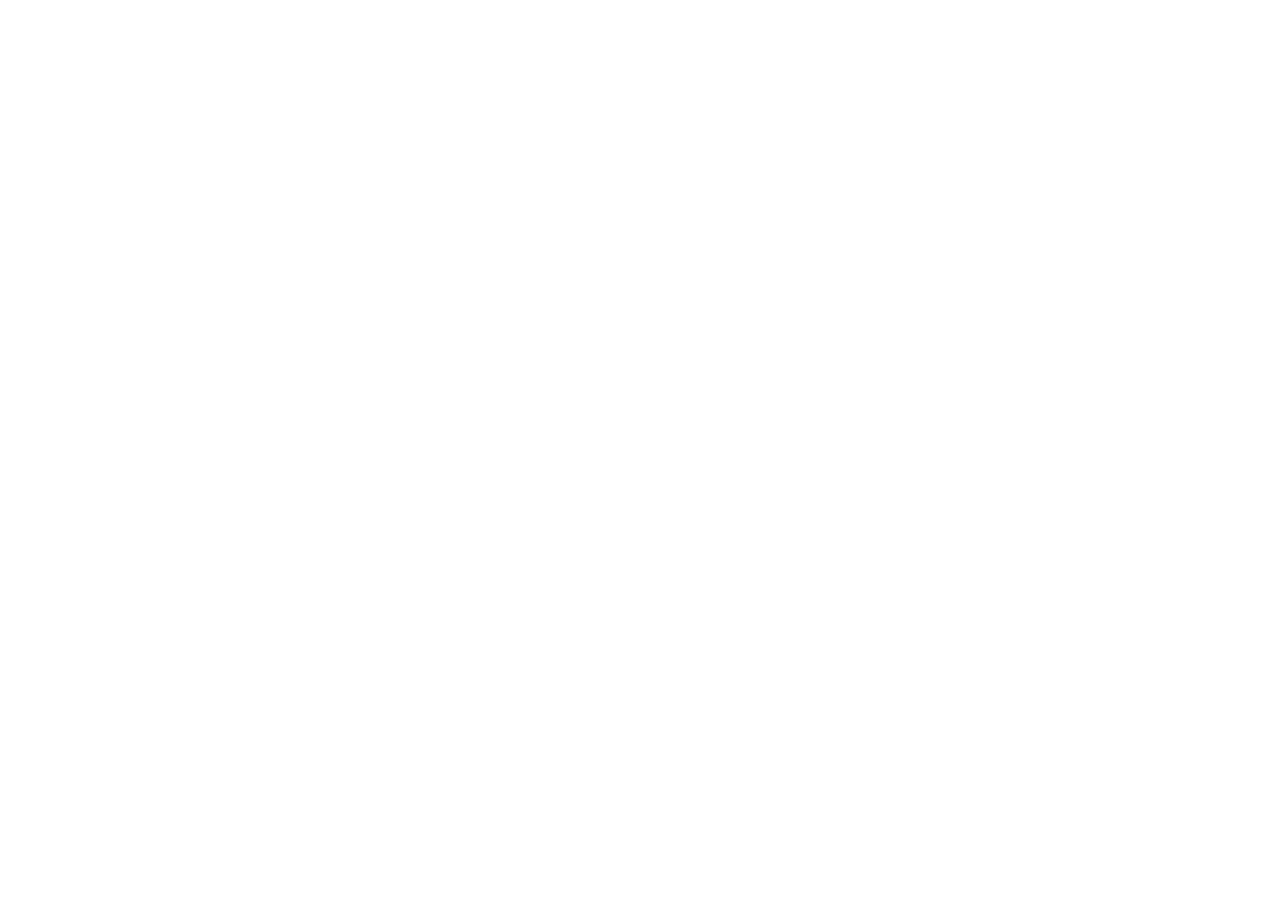
==== index.html @ cfe2674b "First commit" ====
<!DOCTYPE html>
<html lang="es"> 
  <head>
    <title>NewProject</title>
    <meta charset="utf-8">
    <meta name="viewport" content="width=device-width, initial-scale:1">
    <meta name="description" content="NewProject">
    <link rel="stylesheet" href="styles.css">
    <link rel="stylesheet" href="mobile.css" media="screen and (max-width:480px)">
  </head>
  <body>
  </body>
</html>
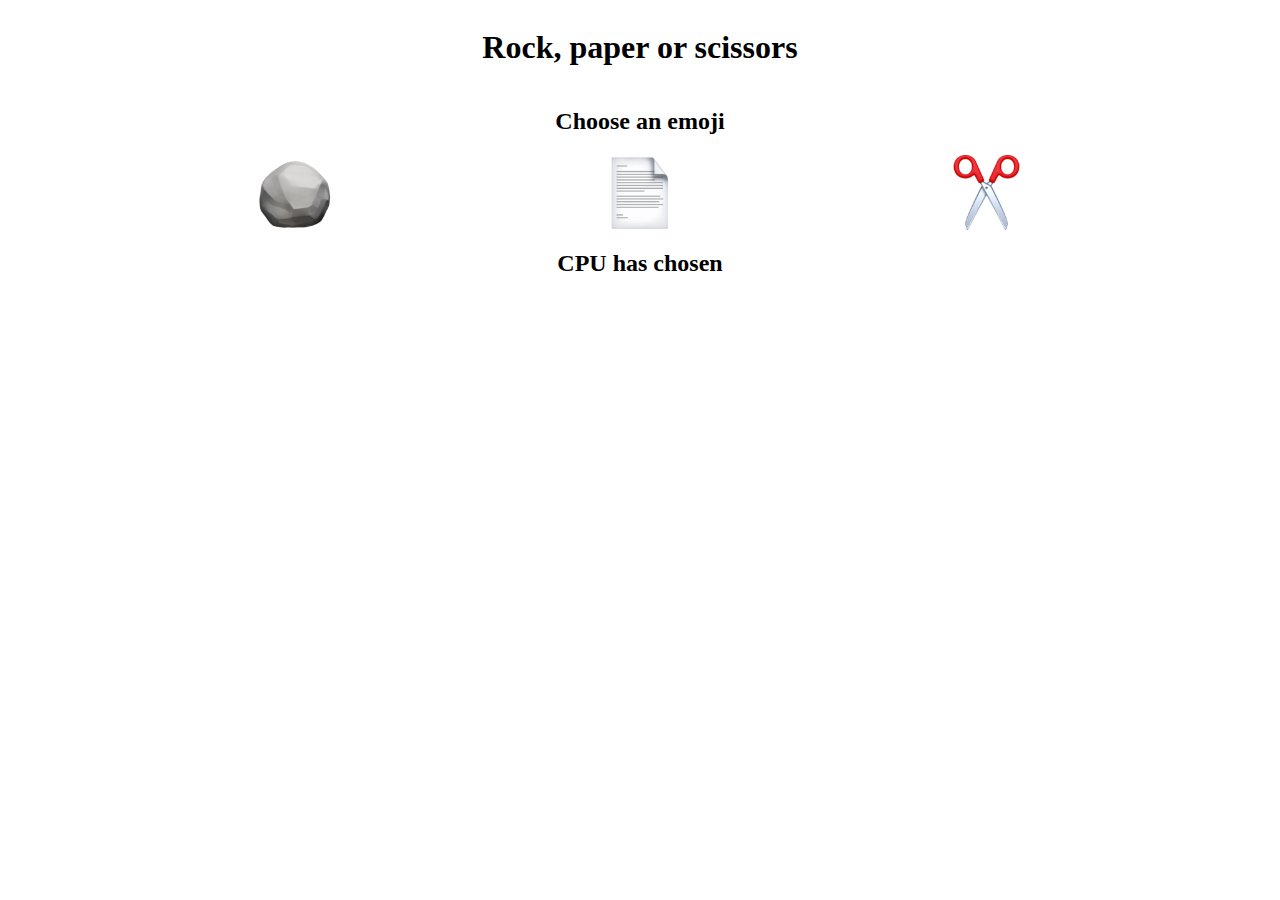
==== commit e4401137: "havent interface" ====
--- a/index.html
+++ b/index.html
@@ -1,13 +1,27 @@
 <!DOCTYPE html>
 <html lang="es"> 
   <head>
-    <title>NewProject</title>
+    <title>Rock, paper or scissors | Minigame</title>
     <meta charset="utf-8">
     <meta name="viewport" content="width=device-width, initial-scale:1">
-    <meta name="description" content="NewProject">
+    <meta name="description" content="Minigame based on popular game Rock, paper or scissors">
     <link rel="stylesheet" href="styles.css">
     <link rel="stylesheet" href="mobile.css" media="screen and (max-width:480px)">
   </head>
   <body>
+    <div class="game">
+      <div class="welcome">
+        <h1>Rock, paper or scissors</h1>
+        <h2>Choose an emoji</h2>
+      </div>
+      <div class="emojis"><img src="images/rock.png" alt="Rock"><img src="images/paper.png" alt="Paper"><img src="images/scissors.png" alt="Scissors"></div>
+      <div class="cpu">
+        <h2>CPU has chosen</h2>
+        <div class="cpu__container"><img src="" alt="" id="cpuContainer"></div>
+      </div>
+      <div class="result">
+        <h2 id="resultContainer"></h2>
+      </div>
+    </div>
   </body>
 </html>--- a/styles.css
+++ b/styles.css
@@ -0,0 +1,40 @@
+.game {
+  display: -webkit-box;
+  display: -ms-flexbox;
+  display: flex;
+  -webkit-box-orient: vertical;
+  -webkit-box-direction: normal;
+      -ms-flex-direction: column;
+          flex-direction: column;
+  -webkit-box-align: center;
+      -ms-flex-align: center;
+          align-items: center;
+}
+.game .welcome {
+  display: -webkit-box;
+  display: -ms-flexbox;
+  display: flex;
+  -webkit-box-orient: vertical;
+  -webkit-box-direction: normal;
+      -ms-flex-direction: column;
+          flex-direction: column;
+  -webkit-box-align: center;
+      -ms-flex-align: center;
+          align-items: center;
+}
+.game .emojis {
+  display: -webkit-box;
+  display: -ms-flexbox;
+  display: flex;
+  -webkit-box-pack: space-evenly;
+      -ms-flex-pack: space-evenly;
+          justify-content: space-evenly;
+  width: 100%;
+  height: 75px;
+  -o-object-fit: cover;
+     object-fit: cover;
+}
+.game .emojis img {
+  -o-object-fit: contain;
+     object-fit: contain;
+}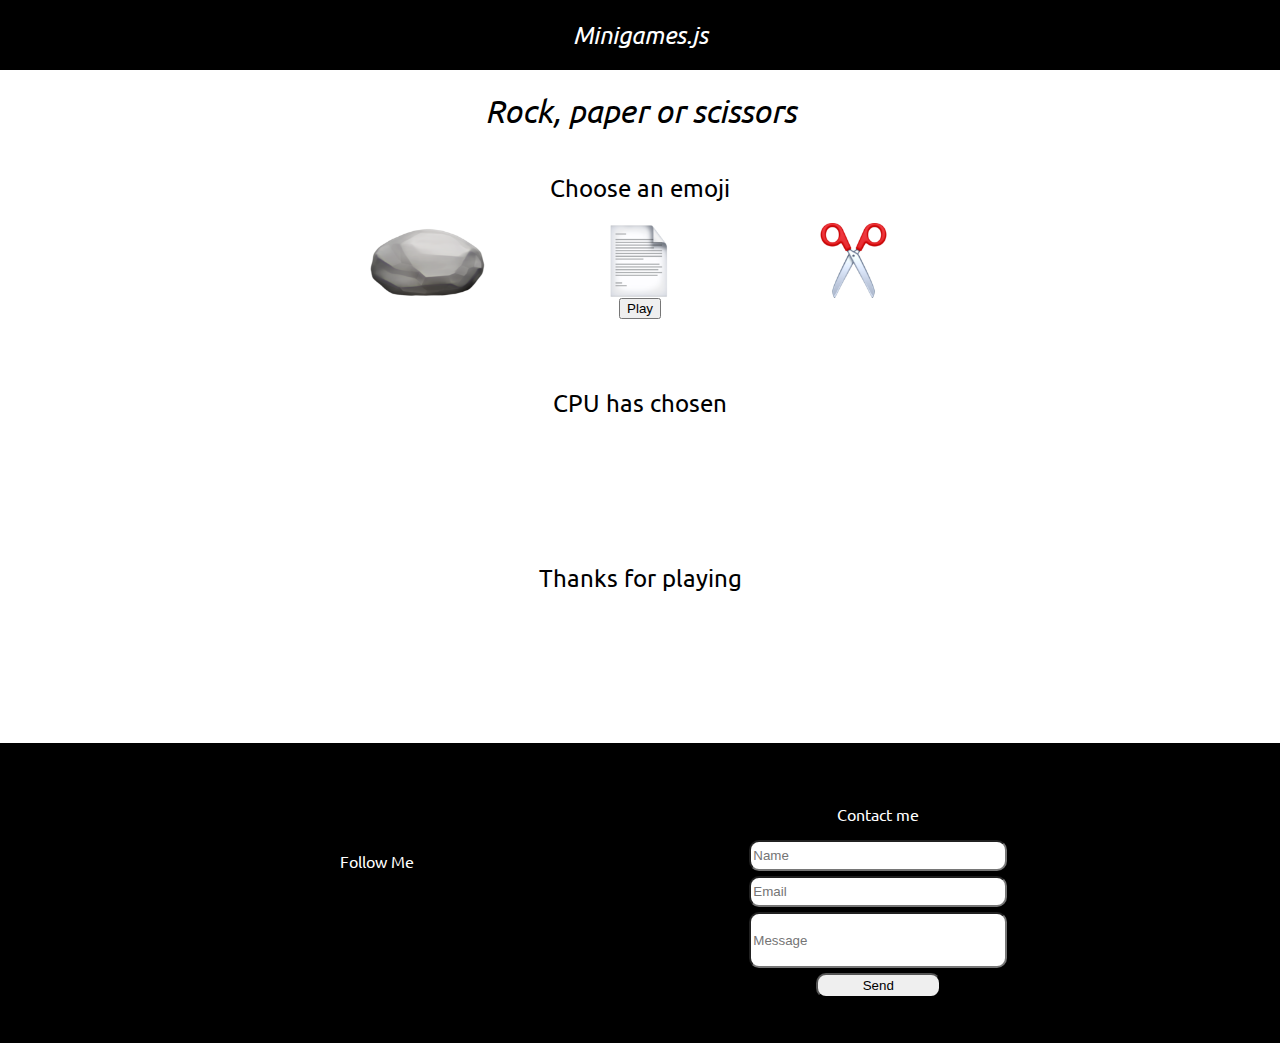
==== commit 0c6a5dfa: "medium slection system aded" ====
--- a/index.html
+++ b/index.html
@@ -9,19 +9,41 @@
     <link rel="stylesheet" href="mobile.css" media="screen and (max-width:480px)">
   </head>
   <body>
+    <header>
+      <h2>Minigames.js</h2>
+    </header>
     <div class="game">
       <div class="welcome">
         <h1>Rock, paper or scissors</h1>
         <h2>Choose an emoji</h2>
       </div>
-      <div class="emojis"><img src="images/rock.png" alt="Rock"><img src="images/paper.png" alt="Paper"><img src="images/scissors.png" alt="Scissors"></div>
+      <div class="emojis">
+        <input type="image" src="images/rock.png" value="none" id="rock"><img class="emoji" src="images/paper.png" alt="Paper" id="paper"><img class="emoji" src="images/scissors.png" alt="Scissors" id="scissors">
+      </div>
+      <button type="button">Play</button>
       <div class="cpu">
         <h2>CPU has chosen</h2>
-        <div class="cpu__container"><img src="" alt="" id="cpuContainer"></div>
+        <div class="cpu__container"><img src="" alt="" id="cpu"></div>
       </div>
       <div class="result">
-        <h2 id="resultContainer"></h2>
+        <h2 id="result"></h2>
       </div>
     </div>
+    <script src="logic.js"> </script>
+    <div class="goodbye">
+      <h2>Thanks for playing</h2>
+    </div>
+    <footer> 
+      <div class="media">
+        <p class="follow">Follow Me</p><a class="twitter" href="https://twitter.com/_Luigui___" target="blank" alt="Logo de twitter"></a><a class="github" href="https://github.com/luigui-arc" target="blank" alt="Logo de github"></a><a class="linkedin" href="https://www.linkedin.com/in/luis-rodr%C3%ADguez-7099401b6/" target="blank" alt="Logo de linkedln"></a>
+      </div>
+      <div class="contact">
+        <p>Contact me</p>
+        <input type="text" placeholder="Name">
+        <input type="email" placeholder="Email">
+        <input class="message" type="text" placeholder="Message">
+        <button>Send</button>
+      </div>
+    </footer>
   </body>
 </html>--- a/styles.css
+++ b/styles.css
@@ -1,3 +1,36 @@
+@import url("https://fonts.googleapis.com/css2?family=Ubuntu:ital,wght@0,300;0,400;0,500;1,400;1,500&display=swap");
+body {
+  margin: 0;
+  font-family: "Ubuntu";
+}
+
+h1 {
+  font-style: italic;
+  font-weight: 500;
+}
+
+h2 {
+  font-weight: 400;
+}
+
+p {
+  font-weight: 400;
+}
+
+header {
+  background-color: black;
+  color: white;
+  display: -webkit-box;
+  display: -ms-flexbox;
+  display: flex;
+  -webkit-box-pack: center;
+      -ms-flex-pack: center;
+          justify-content: center;
+  font-family: "Ubuntu", sans-serif;
+  font-weight: 500;
+  font-style: italic;
+}
+
 .game {
   display: -webkit-box;
   display: -ms-flexbox;
@@ -9,6 +42,8 @@
   -webkit-box-align: center;
       -ms-flex-align: center;
           align-items: center;
+  width: 50%;
+  margin: auto;
 }
 .game .welcome {
   display: -webkit-box;
@@ -26,15 +61,114 @@
   display: -webkit-box;
   display: -ms-flexbox;
   display: flex;
-  -webkit-box-pack: space-evenly;
-      -ms-flex-pack: space-evenly;
-          justify-content: space-evenly;
+  -ms-flex-pack: distribute;
+      justify-content: space-around;
   width: 100%;
   height: 75px;
   -o-object-fit: cover;
      object-fit: cover;
 }
+.game .emojis .selected {
+  border: 3px solid rgba(71, 71, 255, 0.829);
+  box-shadow: 10px 5px 5px rgba(59, 59, 238, 0.616);}
 .game .emojis img {
   -o-object-fit: contain;
      object-fit: contain;
+}
+.game .cpu {
+  margin-top: 50px;
+}
+.game .cpu__container {
+  height: 75px;
+}
+.game .result {
+  height: 30px;
+}
+
+.goodbye {
+  color: black;
+  height: 200px;
+  display: -webkit-box;
+  display: -ms-flexbox;
+  display: flex;
+  -webkit-box-pack: center;
+      -ms-flex-pack: center;
+          justify-content: center;
+}
+
+footer {
+  background-color: black;
+  color: white;
+  height: 300px;
+  display: -webkit-box;
+  display: -ms-flexbox;
+  display: flex;
+  -webkit-box-pack: space-evenly;
+      -ms-flex-pack: space-evenly;
+          justify-content: space-evenly;
+  -webkit-box-align: center;
+      -ms-flex-align: center;
+          align-items: center;
+}
+footer .media {
+  width: 200px;
+  display: -webkit-box;
+  display: -ms-flexbox;
+  display: flex;
+  -ms-flex-wrap: wrap;
+      flex-wrap: wrap;
+}
+footer .media .follow {
+  width: 200px;
+  display: -webkit-box;
+  display: -ms-flexbox;
+  display: flex;
+  -webkit-box-pack: center;
+      -ms-flex-pack: center;
+          justify-content: center;
+}
+footer .media a {
+  float: left;
+  width: 35px;
+  height: 35px;
+  margin: 15px;
+  background-repeat: no-repeat;
+  background-size: contain;
+}
+footer .media .twitter {
+  background-image: url("images/twiter.png");
+}
+footer .media .github {
+  background-image: url("images/github.png");
+}
+footer .media .linkedin {
+  background-image: url("images/linkedin.png");
+}
+footer .contact {
+  width: 250px;
+  display: -webkit-box;
+  display: -ms-flexbox;
+  display: flex;
+  -webkit-box-orient: vertical;
+  -webkit-box-direction: normal;
+      -ms-flex-direction: column;
+          flex-direction: column;
+  -webkit-box-align: center;
+      -ms-flex-align: center;
+          align-items: center;
+}
+footer .contact input {
+  margin-bottom: 5px;
+  width: 100%;
+  border-radius: 10px;
+  height: 25px;
+}
+footer .contact .message {
+  height: 50px;
+}
+footer .contact button {
+  height: 25px;
+  text-decoration: none;
+  width: 50%;
+  border-radius: 10px;
 }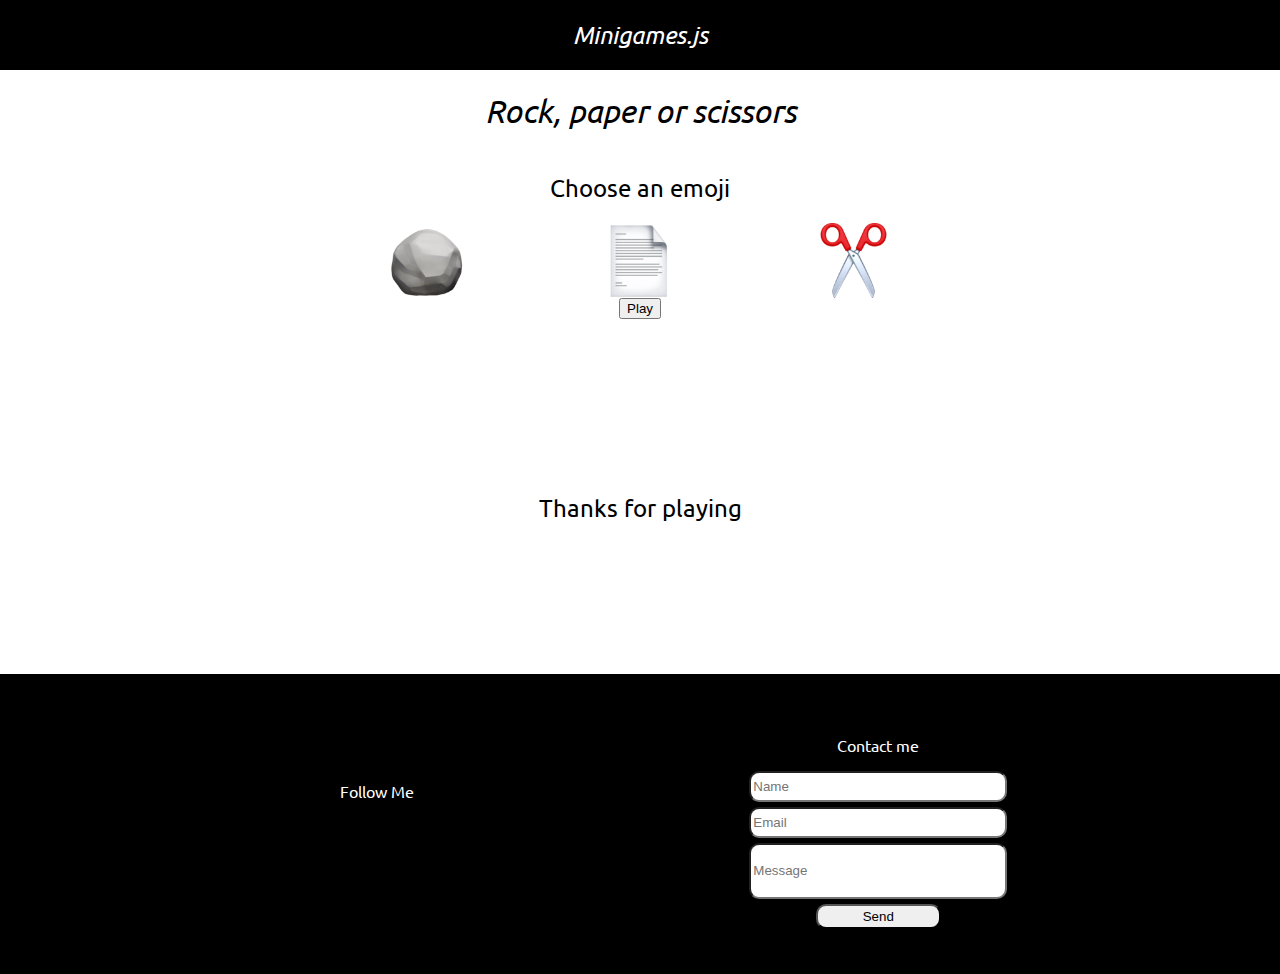
==== commit 0ed1e1f7: "Basic functionality ready" ====
--- a/index.html
+++ b/index.html
@@ -17,13 +17,11 @@
         <h1>Rock, paper or scissors</h1>
         <h2>Choose an emoji</h2>
       </div>
-      <div class="emojis">
-        <input type="image" src="images/rock.png" value="none" id="rock"><img class="emoji" src="images/paper.png" alt="Paper" id="paper"><img class="emoji" src="images/scissors.png" alt="Scissors" id="scissors">
-      </div>
-      <button type="button">Play</button>
+      <div class="emojis"><img class="emoji" src="images/rock.png" value="none" id="rock"><img class="emoji" src="images/paper.png" alt="Paper" id="paper"><img class="emoji" src="images/scissors.png" alt="Scissors" id="scissors"></div>
+      <button type="button" onclick="startGame()" id="play">Play</button>
       <div class="cpu">
-        <h2>CPU has chosen</h2>
-        <div class="cpu__container"><img src="" alt="" id="cpu"></div>
+        <h2 class="hidden" id="advice">CPU has chosen</h2>
+        <div class="emojis"><img src="" alt="" id="cpu"></div>
       </div>
       <div class="result">
         <h2 id="result"></h2>
--- a/styles.css
+++ b/styles.css
@@ -15,6 +15,10 @@
 
 p {
   font-weight: 400;
+}
+
+.hidden {
+  display: none;
 }
 
 header {
@@ -68,9 +72,15 @@
   -o-object-fit: cover;
      object-fit: cover;
 }
+.game .emojis .emoji:hover {
+  -webkit-box-shadow: 10px 5px 5px rgba(107, 107, 107, 0.616);
+          box-shadow: 10px 5px 5px rgba(107, 107, 107, 0.616);
+}
 .game .emojis .selected {
-  border: 3px solid rgba(71, 71, 255, 0.829);
-  box-shadow: 10px 5px 5px rgba(59, 59, 238, 0.616);}
+  border: 5px, solid, blue;
+  -webkit-box-shadow: 10px 5px 5px rgba(59, 59, 238, 0.616);
+          box-shadow: 10px 5px 5px rgba(59, 59, 238, 0.616);
+}
 .game .emojis img {
   -o-object-fit: contain;
      object-fit: contain;
